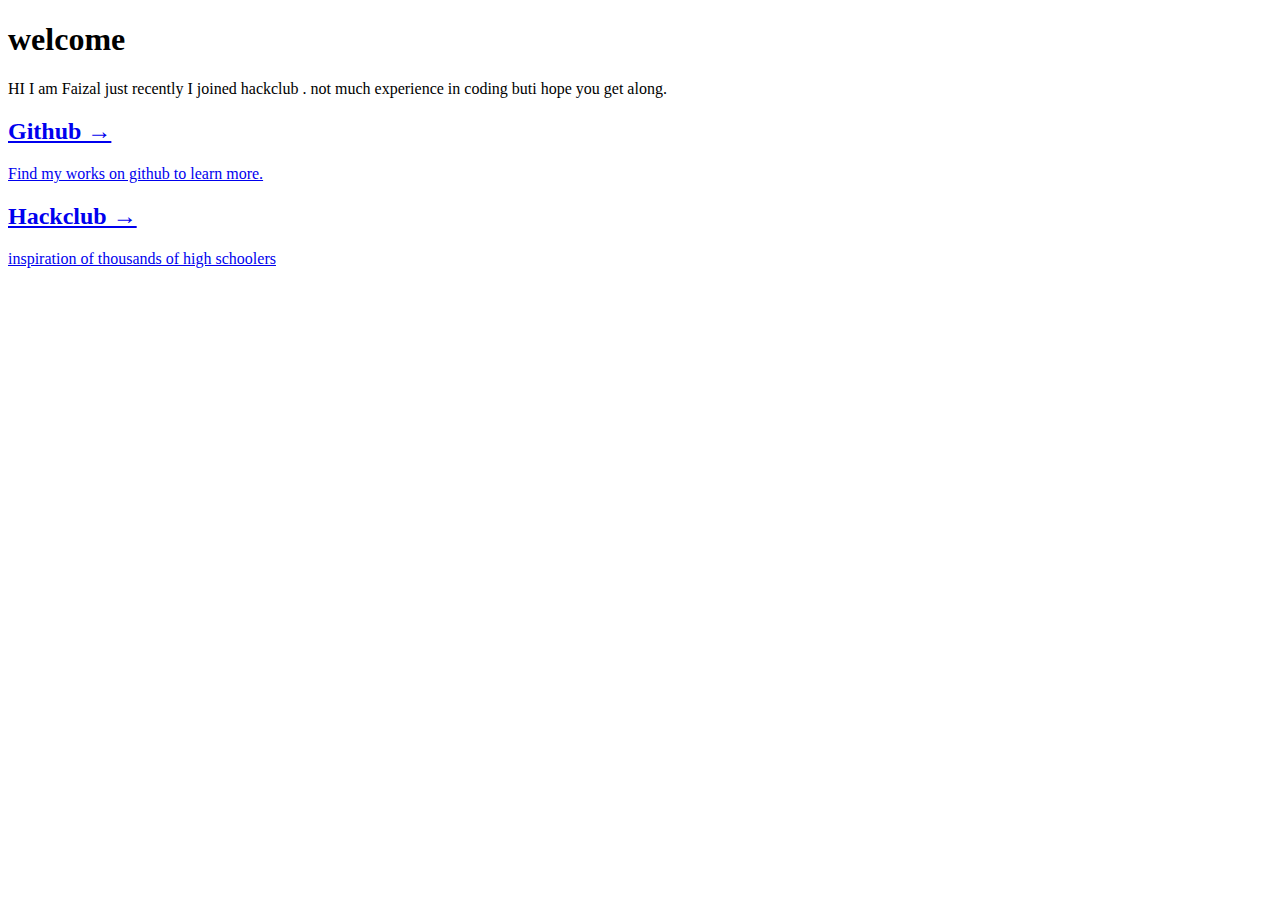
==== index.html @ 357d4561 "Add files via upload" ====
<!DOCTYPE html>
<html>

<head>
  <meta charset="utf-8">
  <meta name="viewport" content="width=device-width">
  <title>faizal's first challenge</title>
  <link href="style.css" rel="stylesheet" type="text/css" />
</head>

<body>
  <main>
    <h1 class="title">welcome</h1>
    <p class="description">HI I am Faizal just recently I joined hackclub . not much experience in coding buti hope you get along. 
     
    </p>

    <section class="grid">
      <a href="https://github.com/Mdfaizalsheikh" class='card'>
        <h2>Github &rarr;</h2>
        <p>Find my works on github to learn more.</p>
      </a>

      <a href="hackclub.com" class='card'>
        <h2>Hackclub &rarr;</h2>
        <p>
          inspiration of thousands of high schoolers
        </p>
      </a>
    </section>
  </main>

  <script type="module" src="script.js"></script>

</body>

</html>
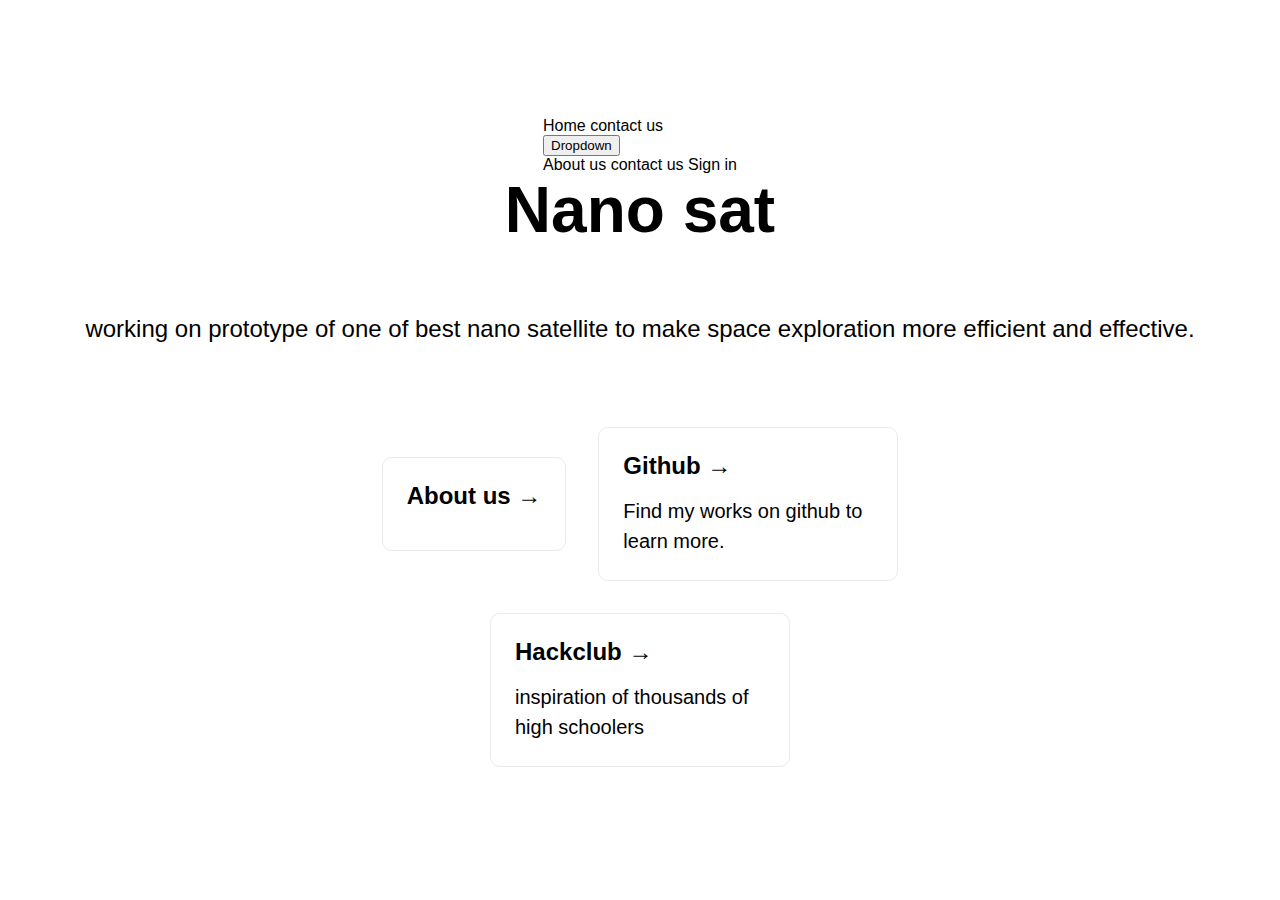
==== commit c0f194dd: "Update index.html" ====
--- a/index.html
+++ b/index.html
@@ -1,4 +1,3 @@
-
 
 
 <!DOCTYPE html>
@@ -6,19 +5,45 @@
 
 <head>
   <meta charset="utf-8">
-  <meta name="viewport" content="width=device-width">
+  <meta name="viewport" content="width=device-width,initial-scale=1.0">
   <title>faizal's first challenge</title>
   <link href="style.css" rel="stylesheet" type="text/css" />
 </head>
 
 <body>
   <main>
-    <h1 class="title">welcome</h1>
-    <p class="description">HI I am Faizal just recently I joined hackclub . not much experience in coding buti hope you get along. 
-     
+    <div class="navbar">
+      <a href="index.html">Home</a>
+      <a href="contact.html">contact us</a>
+      <div class="dropdown">
+        <button class="dropbtn">Dropdown
+          <i class="fa fa-caret-down"></i>
+        </button>
+        <div class="dropdown-content">
+          <a href="about.html">About us</a>
+          <a href="contact.html">contact us</a>
+          <a href="sign.html">Sign in</a>
+        </div>
+      </div>
+    </div>
+
+
+    
+    <h1 class="title">Nano sat</h1>
+    <p class="description">
+     working on prototype of one of best nano satellite to make space exploration more efficient and effective. 
     </p>
 
     <section class="grid">
+
+      <a
+        href="about.html" class='card'>
+        <h2>About us &rarr;</h2>
+
+  </a>
+
+
+      
       <a href="https://github.com/Mdfaizalsheikh" class='card'>
         <h2>Github &rarr;</h2>
         <p>Find my works on github to learn more.</p>
@@ -37,4 +62,4 @@
 
 </body>
 
-</html>+</html>
--- a/style.css
+++ b/style.css
@@ -0,0 +1,97 @@
+html,
+body {
+  padding: 0;
+  margin: 0;
+  font-family: -apple-system, BlinkMacSystemFont, Segoe UI, Roboto, Oxygen,
+    Ubuntu, Cantarell, Fira Sans, Droid Sans, Helvetica Neue, sans-serif;
+}
+
+a {
+  color: inherit;
+  text-decoration: none;
+}
+
+* {
+  box-sizing: border-box;
+}
+
+main {
+  min-height: 100vh;
+  padding: 4rem 2rem;
+  flex: 1;
+  display: flex;
+  flex-direction: column;
+  justify-content: center;
+  align-items: center;
+}
+
+.title {
+  margin: 0;
+  line-height: 1.15;
+  font-size: 4rem;
+}
+
+.title,
+.description {
+  text-align: center;
+}
+
+.description {
+  margin: 4rem 0;
+  line-height: 1.5;
+  font-size: 1.5rem;
+}
+
+.code {
+  background: #fafafa;
+  border-radius: 5px;
+  padding: 0.75rem;
+  font-size: 1.1rem;
+  font-family: Menlo, Monaco, Lucida Console, Liberation Mono, DejaVu Sans Mono,
+    Bitstream Vera Sans Mono, Courier New, monospace;
+}
+
+.grid {
+  display: flex;
+  align-items: center;
+  justify-content: center;
+  flex-wrap: wrap;
+  max-width: 800px;
+}
+
+.card {
+  margin: 1rem;
+  padding: 1.5rem;
+  text-align: left;
+  color: inherit;
+  text-decoration: none;
+  border: 1px solid #eaeaea;
+  border-radius: 10px;
+  transition: color 0.15s ease, border-color 0.15s ease;
+  max-width: 300px;
+}
+
+.card:hover,
+.card:focus,
+.card:active {
+  color: #0070f3;
+  border-color: #0070f3;
+}
+
+.card h2 {
+  margin: 0 0 1rem 0;
+  font-size: 1.5rem;
+}
+
+.card p {
+  margin: 0;
+  font-size: 1.25rem;
+  line-height: 1.5;
+}
+
+@media (max-width: 600px) {
+  .grid {
+    width: 100%;
+    flex-direction: column;
+  }
+}